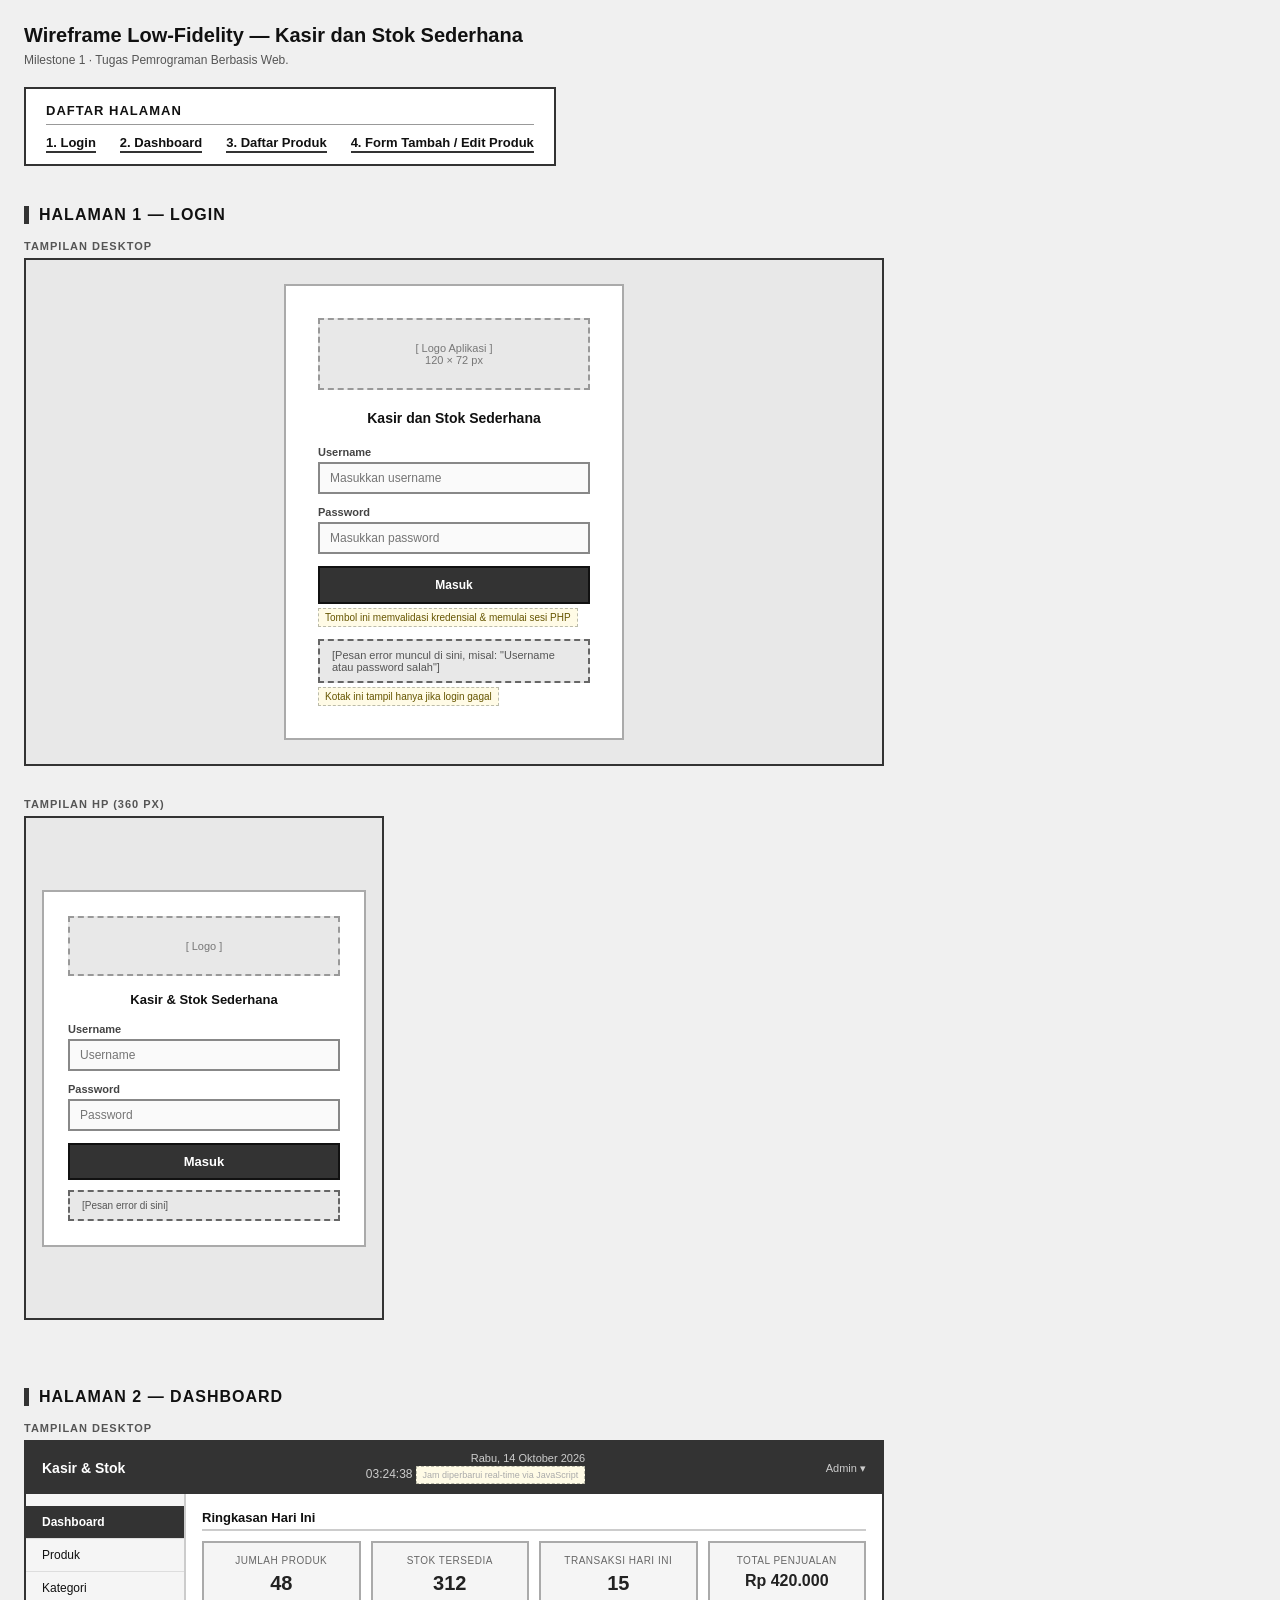
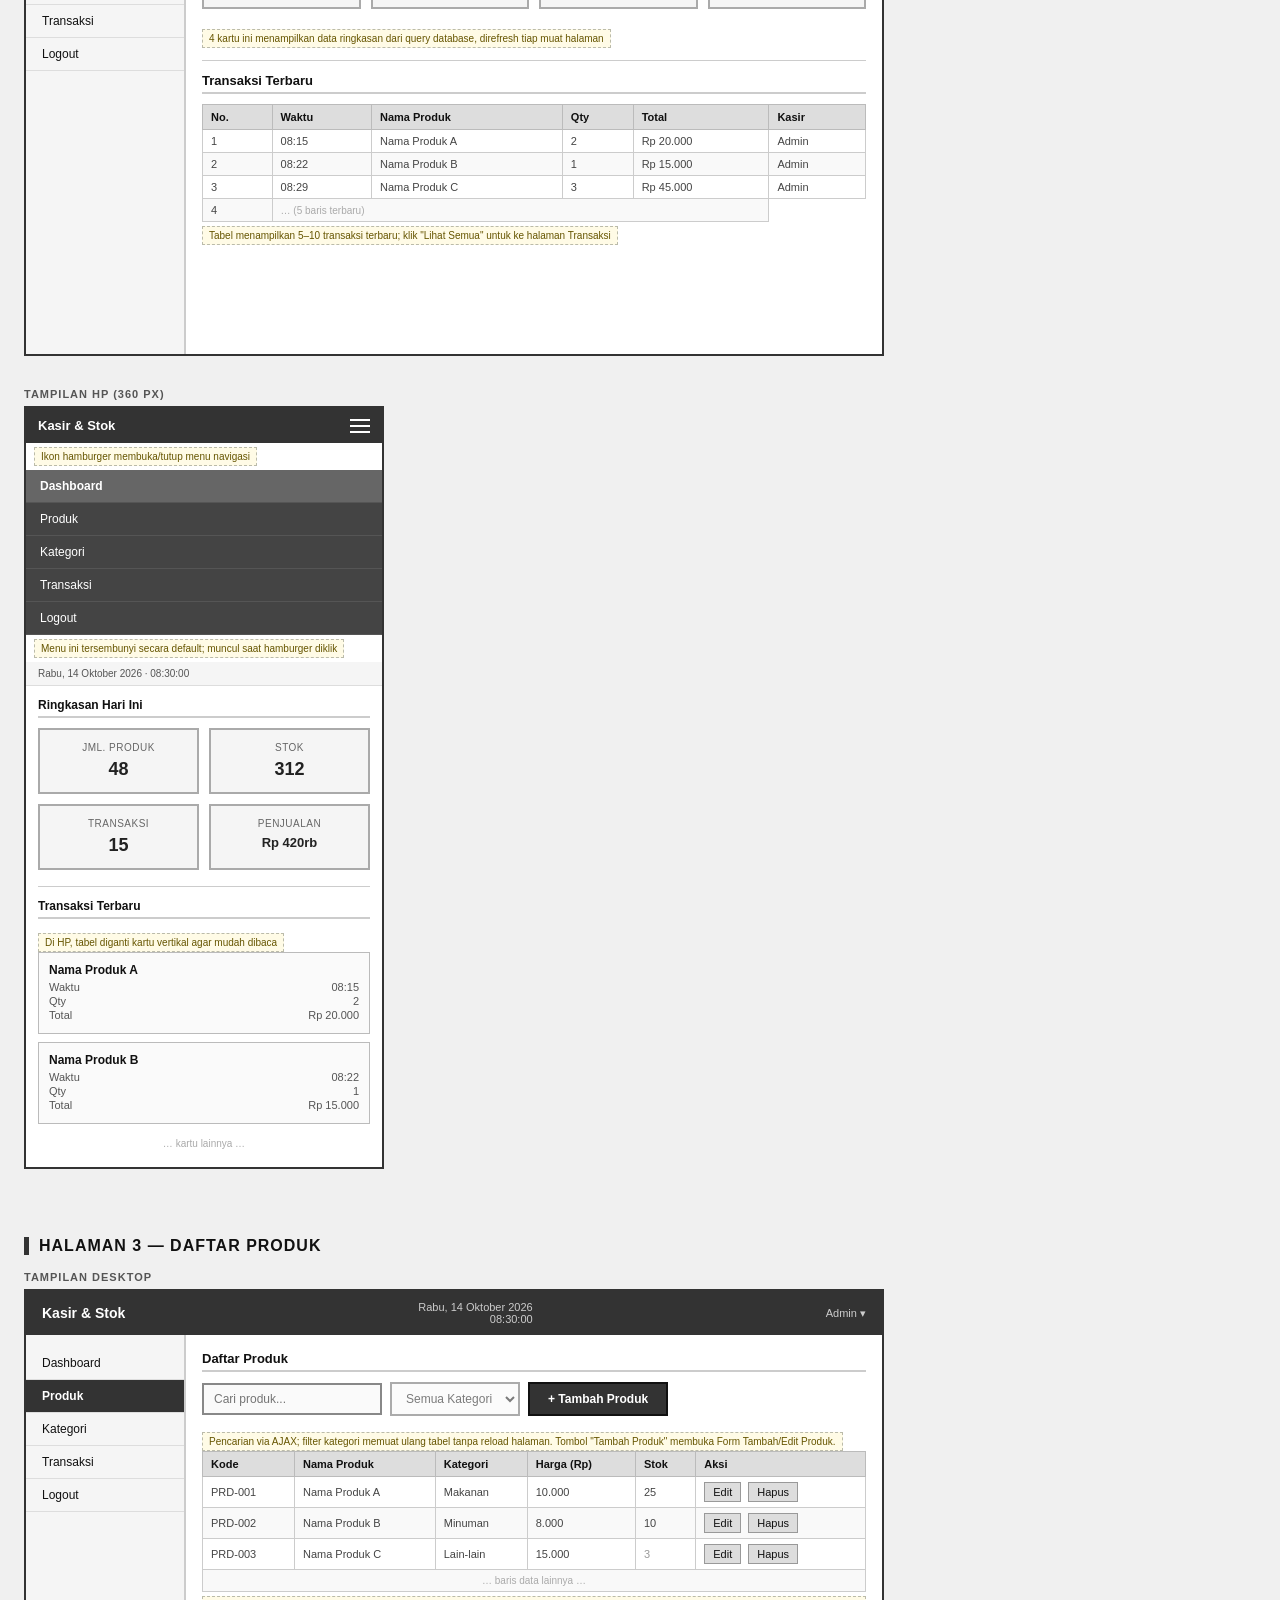
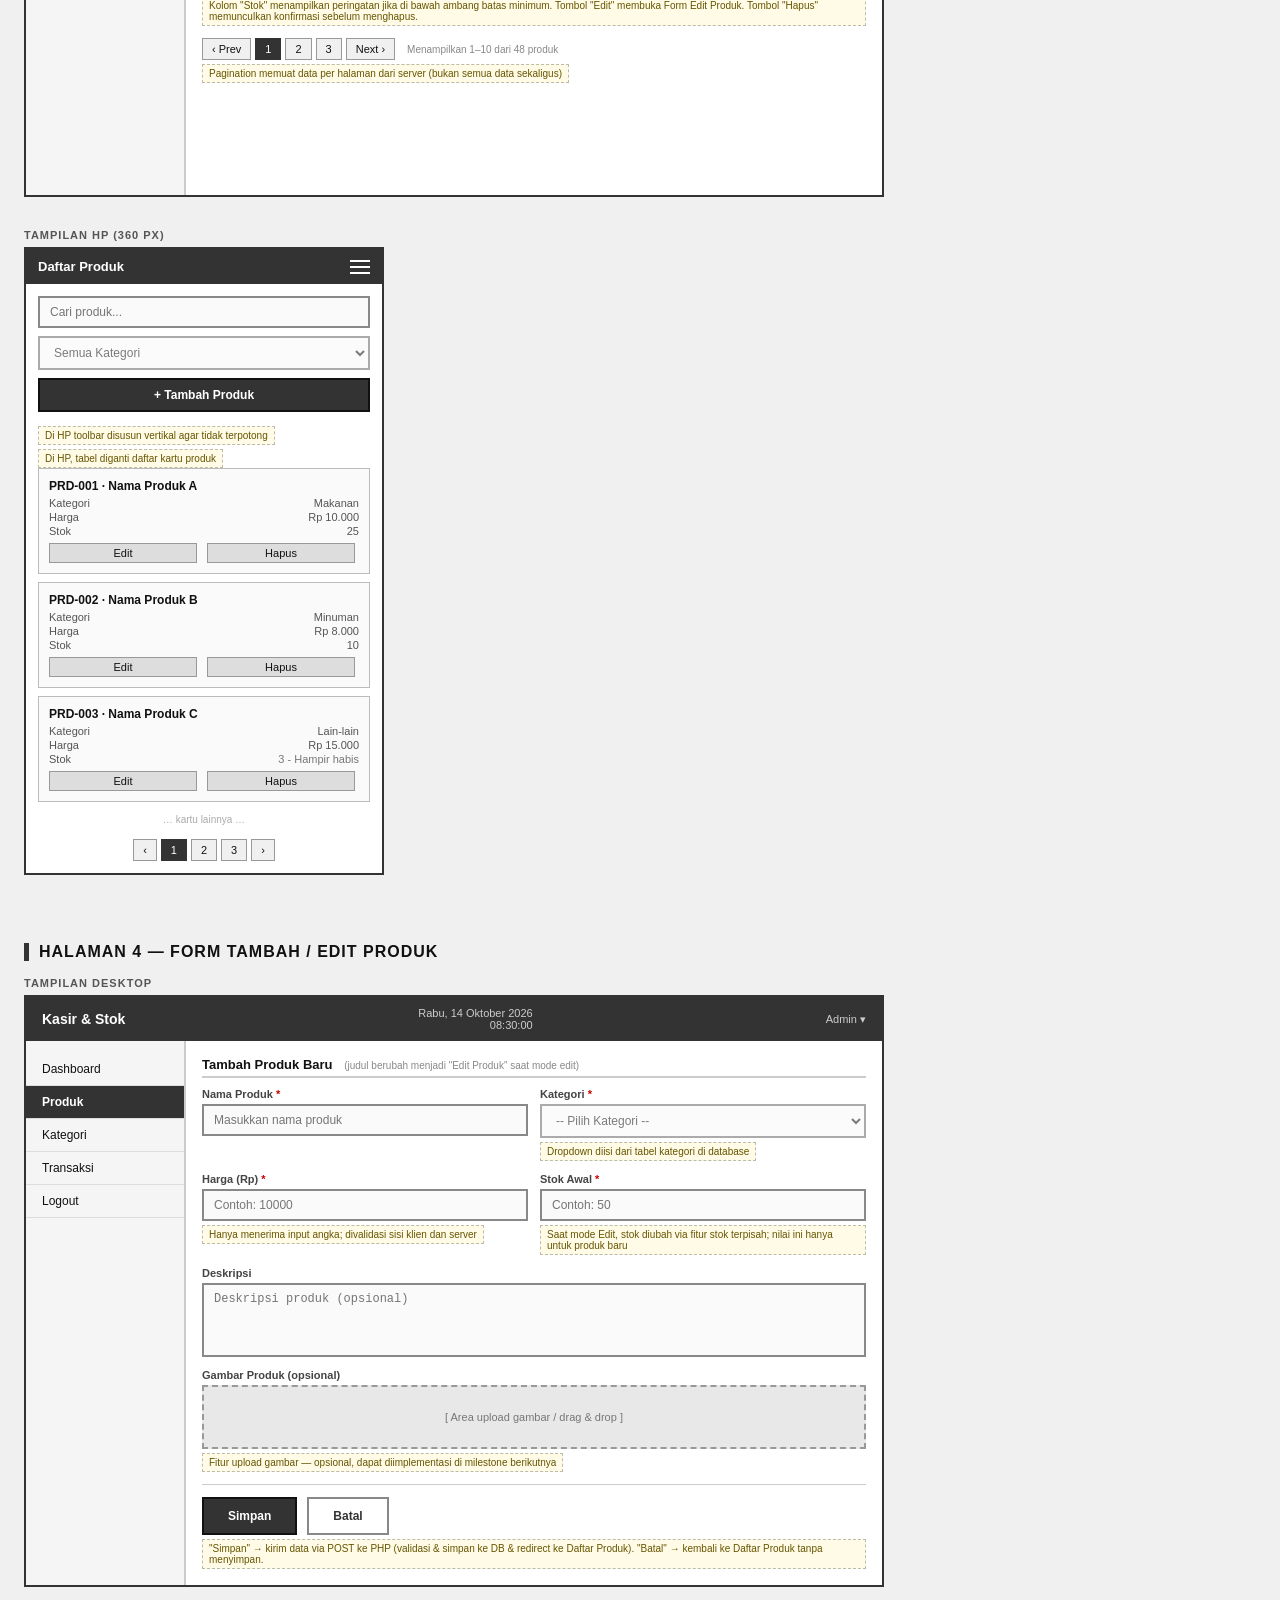
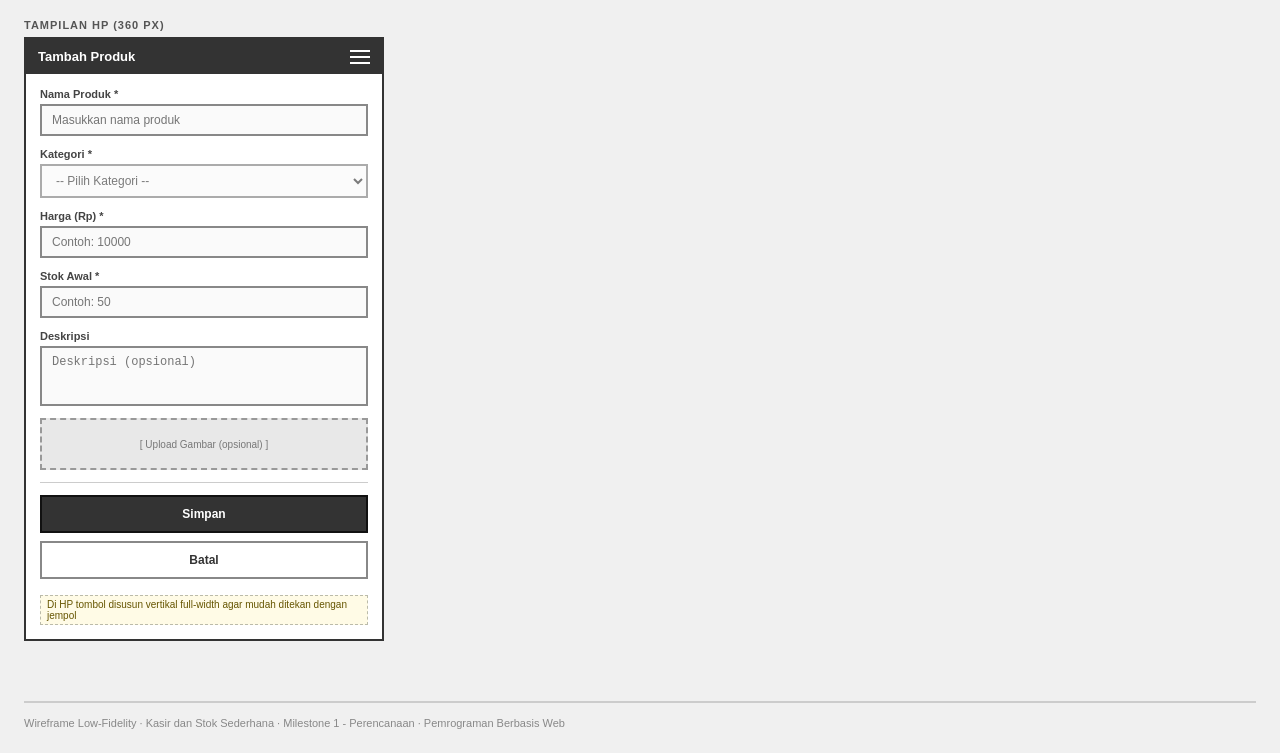
==== wireframe.html @ c3966b55 "Menambahkan wireframe" ====
<!DOCTYPE html>
<html lang="id">
<head>
  <meta charset="UTF-8" />
  <meta name="viewport" content="width=device-width, initial-scale=1.0" />
  <title>Wireframe - Kasir dan Stok Sederhana</title>
  <style>
    *, *::before, *::after { box-sizing: border-box; margin: 0; padding: 0; }

    body {
      font-family: Arial, sans-serif;
      font-size: 13px;
      background: #f0f0f0;
      color: #111;
      padding: 24px;
    }

    h1 {
      font-size: 20px;
      margin-bottom: 6px;
    }

    .meta {
      color: #555;
      margin-bottom: 20px;
      font-size: 12px;
    }

    .page-nav {
      background: #fff;
      border: 2px solid #333;
      padding: 14px 20px;
      margin-bottom: 32px;
      display: inline-block;
    }

    .page-nav h2 {
      font-size: 13px;
      text-transform: uppercase;
      letter-spacing: 1px;
      margin-bottom: 10px;
      border-bottom: 1px solid #999;
      padding-bottom: 6px;
    }

    .page-nav ul {
      list-style: none;
      display: flex;
      gap: 24px;
      flex-wrap: wrap;
    }

    .page-nav a {
      color: #111;
      text-decoration: none;
      font-weight: bold;
      font-size: 13px;
      border-bottom: 2px solid #333;
      padding-bottom: 1px;
    }

    .page-nav a:hover { background: #ddd; }

    .page-section {
      margin-bottom: 60px;
    }

    .page-section h2 {
      font-size: 16px;
      text-transform: uppercase;
      letter-spacing: 1px;
      border-left: 5px solid #333;
      padding-left: 10px;
      margin-bottom: 16px;
    }

    .frames {
      display: flex;
      gap: 32px;
      align-items: flex-start;
      flex-wrap: wrap;
    }

    .frame-wrapper {
      display: flex;
      flex-direction: column;
      gap: 6px;
    }

    .frame-label {
      font-size: 11px;
      font-weight: bold;
      text-transform: uppercase;
      letter-spacing: 1px;
      color: #555;
    }

    .frame-desktop {
      width: 860px;
      border: 2px solid #333;
      background: #fff;
      min-height: 500px;
    }

    .frame-mobile {
      width: 360px;
      border: 2px solid #333;
      background: #fff;
      min-height: 500px;
    }

    .placeholder {
      background: #e8e8e8;
      border: 2px dashed #999;
      display: flex;
      align-items: center;
      justify-content: center;
      color: #777;
      font-size: 11px;
      text-align: center;
    }

    .wf-input {
      display: block;
      width: 100%;
      border: 2px solid #888;
      padding: 7px 10px;
      font-size: 12px;
      background: #fafafa;
      color: #333;
    }

    .wf-label {
      display: block;
      font-size: 11px;
      font-weight: bold;
      margin-bottom: 4px;
      color: #444;
    }

    .btn-primary {
      background: #333;
      color: #fff;
      border: 2px solid #111;
      padding: 8px 18px;
      font-size: 12px;
      font-weight: bold;
      cursor: default;
      display: inline-block;
    }

    .btn-secondary {
      background: #fff;
      color: #333;
      border: 2px solid #888;
      padding: 8px 18px;
      font-size: 12px;
      font-weight: bold;
      cursor: default;
      display: inline-block;
    }

    .btn-sm {
      background: #ddd;
      color: #111;
      border: 1px solid #999;
      padding: 3px 8px;
      font-size: 11px;
      cursor: default;
      display: inline-block;
      margin-right: 4px;
    }

    .error-box {
      border: 2px dashed #666;
      background: #e8e8e8;
      padding: 8px 12px;
      font-size: 11px;
      color: #555;
    }

    .annotation {
      background: #fffbe6;
      border: 1px dashed #bba;
      color: #665500;
      font-size: 10px;
      padding: 3px 6px;
      margin-top: 4px;
      display: inline-block;
      max-width: 100%;
    }

    .app-header {
      background: #333;
      color: #fff;
      padding: 10px 16px;
      display: flex;
      justify-content: space-between;
      align-items: center;
      font-size: 13px;
    }

    .app-header .brand { font-weight: bold; font-size: 14px; }

    .app-header .datetime {
      font-size: 11px;
      color: #ccc;
      text-align: right;
    }

    .layout-desktop {
      display: flex;
      min-height: 460px;
    }

    .sidebar {
      width: 160px;
      background: #f5f5f5;
      border-right: 2px solid #ccc;
      flex-shrink: 0;
      padding: 12px 0;
    }

    .sidebar-item {
      padding: 9px 16px;
      font-size: 12px;
      border-bottom: 1px solid #ddd;
      cursor: default;
    }

    .sidebar-item.active {
      background: #333;
      color: #fff;
      font-weight: bold;
    }

    /* Konten utama */
    .main-content {
      flex: 1;
      padding: 16px;
      overflow: auto;
    }

    .wf-table {
      width: 100%;
      border-collapse: collapse;
      font-size: 11px;
    }

    .wf-table th {
      background: #ddd;
      border: 1px solid #bbb;
      padding: 6px 8px;
      text-align: left;
      font-weight: bold;
    }

    .wf-table td {
      border: 1px solid #ccc;
      padding: 5px 8px;
      color: #444;
    }

    .wf-table tr:nth-child(even) td { background: #f9f9f9; }

    .summary-cards {
      display: grid;
      grid-template-columns: repeat(4, 1fr);
      gap: 10px;
      margin-bottom: 16px;
    }

    .summary-cards.mobile {
      grid-template-columns: repeat(2, 1fr);
    }

    .summary-card {
      border: 2px solid #aaa;
      padding: 12px 10px;
      background: #f5f5f5;
      text-align: center;
    }

    .summary-card .card-title {
      font-size: 10px;
      color: #666;
      text-transform: uppercase;
      letter-spacing: 0.5px;
      margin-bottom: 6px;
    }

    .summary-card .card-value {
      font-size: 20px;
      font-weight: bold;
      color: #222;
    }

    .product-card {
      border: 1px solid #bbb;
      padding: 10px;
      margin-bottom: 8px;
      background: #fafafa;
      font-size: 11px;
    }

    .product-card .pc-name {
      font-weight: bold;
      font-size: 12px;
      margin-bottom: 4px;
    }

    .product-card .pc-row {
      display: flex;
      justify-content: space-between;
      margin-bottom: 2px;
      color: #555;
    }

    .pagination {
      display: flex;
      gap: 4px;
      margin-top: 12px;
      align-items: center;
    }

    .page-btn {
      border: 1px solid #999;
      padding: 4px 9px;
      font-size: 11px;
      background: #f0f0f0;
      cursor: default;
    }

    .page-btn.active {
      background: #333;
      color: #fff;
      border-color: #333;
    }

    .mobile-header {
      background: #333;
      color: #fff;
      padding: 10px 12px;
      display: flex;
      justify-content: space-between;
      align-items: center;
      font-size: 13px;
    }

    .hamburger {
      display: flex;
      flex-direction: column;
      gap: 4px;
      cursor: default;
    }

    .hamburger span {
      display: block;
      width: 20px;
      height: 2px;
      background: #fff;
    }

    .mobile-nav-open {
      background: #444;
      color: #fff;
      font-size: 12px;
    }

    .mobile-nav-open div {
      padding: 9px 14px;
      border-bottom: 1px solid #555;
    }

    .mobile-nav-open div.active {
      background: #666;
      font-weight: bold;
    }

    .form-group {
      margin-bottom: 12px;
    }

    .form-row {
      display: flex;
      gap: 12px;
    }

    .form-row .form-group {
      flex: 1;
    }

    /* Select */
    .wf-select {
      display: block;
      width: 100%;
      border: 2px solid #888;
      padding: 7px 10px;
      font-size: 12px;
      background: #fafafa;
      color: #444;
    }

    /* Textarea */
    .wf-textarea {
      display: block;
      width: 100%;
      border: 2px solid #888;
      padding: 7px 10px;
      font-size: 12px;
      background: #fafafa;
      color: #444;
      resize: none;
    }

    /* Divider antar bagian */
    .wf-divider {
      border: none;
      border-top: 1px solid #ccc;
      margin: 12px 0;
    }

    /* Section title di dalam halaman */
    .section-title {
      font-size: 13px;
      font-weight: bold;
      margin-bottom: 10px;
      border-bottom: 2px solid #ccc;
      padding-bottom: 4px;
    }

    /* Toolbar (baris pencarian + tombol) */
    .toolbar {
      display: flex;
      gap: 8px;
      align-items: center;
      margin-bottom: 12px;
      flex-wrap: wrap;
    }

    .toolbar .wf-input { width: 180px; }
    .toolbar .wf-select { width: 130px; }

    /* Toolbar HP: susun vertikal */
    .toolbar.mobile { flex-direction: column; align-items: stretch; }
    .toolbar.mobile .wf-input,
    .toolbar.mobile .wf-select { width: 100%; }

    /* Sticky anchor offset (agar judul tidak tertutup) */
    .anchor-target { padding-top: 8px; }
  </style>
</head>
<body>

<!-- =====================================================
     JUDUL DOKUMEN
===================================================== -->
<h1>Wireframe Low-Fidelity — Kasir dan Stok Sederhana</h1>
<p class="meta">
  Milestone 1 · Tugas Pemrograman Berbasis Web.
</p>

<!-- =====================================================
     DAFTAR NAVIGASI HALAMAN
     Klik salah satu untuk langsung lompat ke halaman
===================================================== -->
<nav class="page-nav" aria-label="Navigasi halaman wireframe">
  <h2>Daftar Halaman</h2>
  <ul>
    <li><a href="#halaman-login">1. Login</a></li>
    <li><a href="#halaman-dashboard">2. Dashboard</a></li>
    <li><a href="#halaman-produk">3. Daftar Produk</a></li>
    <li><a href="#halaman-form-produk">4. Form Tambah / Edit Produk</a></li>
  </ul>
</nav>


<!-- =====================================================
     HALAMAN 1: LOGIN
===================================================== -->
<section id="halaman-login" class="page-section anchor-target">
  <h2>Halaman 1 — Login</h2>

  <div class="frames">

    <!-- ── Frame Desktop ── -->
    <div class="frame-wrapper">
      <span class="frame-label">Tampilan Desktop</span>
      <div class="frame-desktop">

        <!-- Latar halaman login: kotak tengah -->
        <div style="background:#e8e8e8; min-height:500px; display:flex; align-items:center; justify-content:center; padding:24px;">

          <!-- Kotak form login -->
          <div style="background:#fff; border:2px solid #aaa; width:340px; padding:32px;">

            <!-- Logo placeholder -->
            <div class="placeholder" style="height:72px; margin-bottom:20px;">
              [ Logo Aplikasi ]<br/>120 × 72 px
            </div>

            <div style="text-align:center; font-size:14px; font-weight:bold; margin-bottom:20px;">
              Kasir dan Stok Sederhana
            </div>

            <!-- Field Username -->
            <div class="form-group">
              <label class="wf-label" for="u-username">Username</label>
              <input class="wf-input" id="u-username" type="text" placeholder="Masukkan username" readonly />
            </div>

            <!-- Field Password -->
            <div class="form-group">
              <label class="wf-label" for="u-password">Password</label>
              <input class="wf-input" id="u-password" type="password" placeholder="Masukkan password" readonly />
            </div>

            <!-- Tombol Masuk -->
            <div style="margin-bottom:12px;">
              <div class="btn-primary" style="width:100%; text-align:center; padding:10px;">Masuk</div>
              <div class="annotation">Tombol ini memvalidasi kredensial &amp; memulai sesi PHP</div>
            </div>

            <!-- Area pesan error -->
            <div class="error-box">
              [Pesan error muncul di sini, misal: "Username atau password salah"]
            </div>
            <div class="annotation">Kotak ini tampil hanya jika login gagal</div>

          </div><!-- /kotak form -->
        </div><!-- /latar -->

      </div><!-- /frame-desktop -->
    </div><!-- /frame-wrapper desktop -->


    <!-- ── Frame HP ── -->
    <div class="frame-wrapper">
      <span class="frame-label">Tampilan HP (360 px)</span>
      <div class="frame-mobile">

        <!-- Latar HP -->
        <div style="background:#e8e8e8; min-height:500px; display:flex; align-items:center; justify-content:center; padding:16px;">

          <!-- Kotak form login HP -->
          <div style="background:#fff; border:2px solid #aaa; width:100%; padding:24px;">

            <!-- Logo placeholder HP -->
            <div class="placeholder" style="height:60px; margin-bottom:16px;">
              [ Logo ]
            </div>

            <div style="text-align:center; font-size:13px; font-weight:bold; margin-bottom:16px;">
              Kasir &amp; Stok Sederhana
            </div>

            <!-- Field Username HP -->
            <div class="form-group">
              <label class="wf-label">Username</label>
              <input class="wf-input" type="text" placeholder="Username" readonly />
            </div>

            <!-- Field Password HP -->
            <div class="form-group">
              <label class="wf-label">Password</label>
              <input class="wf-input" type="password" placeholder="Password" readonly />
            </div>

            <!-- Tombol Masuk HP -->
            <div style="margin-bottom:10px;">
              <div class="btn-primary" style="width:100%; text-align:center; padding:9px; font-size:13px;">Masuk</div>
            </div>

            <!-- Pesan error HP -->
            <div class="error-box" style="font-size:10px;">
              [Pesan error di sini]
            </div>

          </div><!-- /kotak form HP -->
        </div><!-- /latar HP -->

      </div><!-- /frame-mobile -->
    </div><!-- /frame-wrapper HP -->

  </div><!-- /frames -->
</section>


<!-- =====================================================
     HALAMAN 2: DASHBOARD
===================================================== -->
<section id="halaman-dashboard" class="page-section anchor-target">
  <h2>Halaman 2 — Dashboard</h2>

  <div class="frames">

    <!-- ── Frame Desktop ── -->
    <div class="frame-wrapper">
      <span class="frame-label">Tampilan Desktop</span>
      <div class="frame-desktop">

        <!-- Header aplikasi dengan tanggal dan jam -->
        <div class="app-header">
          <span class="brand">Kasir &amp; Stok</span>
          <div class="datetime">
            Rabu, 14 Oktober 2026<br/>
            <span id="clock-demo" style="font-size:12px;">08:30:00</span>
            <div class="annotation" style="color:#aaa; font-size:9px; margin-top:2px;">
              Jam diperbarui real-time via JavaScript
            </div>
          </div>
          <span style="font-size:11px; color:#ccc;">Admin ▾</span>
        </div>

        <!-- Layout: sidebar + konten -->
        <div class="layout-desktop">

          <!-- Sidebar navigasi -->
          <nav class="sidebar" aria-label="Sidebar navigasi">
            <div class="sidebar-item active">Dashboard</div>
            <div class="sidebar-item">Produk</div>
            <div class="sidebar-item">Kategori</div>
            <div class="sidebar-item">Transaksi</div>
            <div class="sidebar-item">Logout</div>
          </nav>

          <!-- Konten utama dashboard -->
          <main class="main-content">
            <div class="section-title">Ringkasan Hari Ini</div>

            <!-- 4 kotak ringkasan -->
            <div class="summary-cards">
              <div class="summary-card">
                <div class="card-title">Jumlah Produk</div>
                <div class="card-value">48</div>
              </div>
              <div class="summary-card">
                <div class="card-title">Stok Tersedia</div>
                <div class="card-value">312</div>
              </div>
              <div class="summary-card">
                <div class="card-title">Transaksi Hari Ini</div>
                <div class="card-value">15</div>
              </div>
              <div class="summary-card">
                <div class="card-title">Total Penjualan</div>
                <div class="card-value" style="font-size:16px;">Rp 420.000</div>
              </div>
            </div>
            <div class="annotation">4 kartu ini menampilkan data ringkasan dari query database, direfresh tiap muat halaman</div>

            <hr class="wf-divider" />

            <!-- Tabel transaksi terbaru -->
            <div class="section-title">Transaksi Terbaru</div>
            <table class="wf-table">
              <thead>
                <tr>
                  <th>No.</th>
                  <th>Waktu</th>
                  <th>Nama Produk</th>
                  <th>Qty</th>
                  <th>Total</th>
                  <th>Kasir</th>
                </tr>
              </thead>
              <tbody>
                <tr><td>1</td><td>08:15</td><td>Nama Produk A</td><td>2</td><td>Rp 20.000</td><td>Admin</td></tr>
                <tr><td>2</td><td>08:22</td><td>Nama Produk B</td><td>1</td><td>Rp 15.000</td><td>Admin</td></tr>
                <tr><td>3</td><td>08:29</td><td>Nama Produk C</td><td>3</td><td>Rp 45.000</td><td>Admin</td></tr>
                <tr><td>4</td><td colspan="4" style="color:#aaa; font-size:10px;">… (5 baris terbaru)</td></tr>
              </tbody>
            </table>
            <div class="annotation">Tabel menampilkan 5–10 transaksi terbaru; klik "Lihat Semua" untuk ke halaman Transaksi</div>

          </main><!-- /main-content -->
        </div><!-- /layout-desktop -->

      </div><!-- /frame-desktop -->
    </div><!-- /frame-wrapper desktop -->


    <!-- ── Frame HP ── -->
    <div class="frame-wrapper">
      <span class="frame-label">Tampilan HP (360 px)</span>
      <div class="frame-mobile">

        <!-- Header HP dengan hamburger -->
        <div class="mobile-header">
          <span style="font-weight:bold; font-size:13px;">Kasir &amp; Stok</span>
          <div class="hamburger" title="Buka menu navigasi">
            <span></span><span></span><span></span>
          </div>
        </div>
        <div class="annotation" style="margin:4px 8px;">Ikon hamburger membuka/tutup menu navigasi</div>

        <!-- Menu navigasi HP (ditampilkan terbuka sebagai contoh) -->
        <div class="mobile-nav-open">
          <div class="active">Dashboard</div>
          <div>Produk</div>
          <div>Kategori</div>
          <div>Transaksi</div>
          <div>Logout</div>
        </div>
        <div class="annotation" style="margin:4px 8px;">Menu ini tersembunyi secara default; muncul saat hamburger diklik</div>

        <!-- Tanggal & jam HP -->
        <div style="background:#f5f5f5; border-bottom:1px solid #ddd; padding:6px 12px; font-size:10px; color:#555;">
          Rabu, 14 Oktober 2026 · 08:30:00
        </div>

        <!-- Konten HP -->
        <div style="padding:12px;">
          <div class="section-title" style="font-size:12px;">Ringkasan Hari Ini</div>

          <!-- Kartu ringkasan 2 kolom di HP -->
          <div class="summary-cards mobile">
            <div class="summary-card">
              <div class="card-title">Jml. Produk</div>
              <div class="card-value" style="font-size:18px;">48</div>
            </div>
            <div class="summary-card">
              <div class="card-title">Stok</div>
              <div class="card-value" style="font-size:18px;">312</div>
            </div>
            <div class="summary-card">
              <div class="card-title">Transaksi</div>
              <div class="card-value" style="font-size:18px;">15</div>
            </div>
            <div class="summary-card">
              <div class="card-title">Penjualan</div>
              <div class="card-value" style="font-size:13px;">Rp 420rb</div>
            </div>
          </div>

          <hr class="wf-divider" />

          <!-- Tabel → daftar kartu di HP -->
          <div class="section-title" style="font-size:12px;">Transaksi Terbaru</div>
          <div class="annotation">Di HP, tabel diganti kartu vertikal agar mudah dibaca</div>

          <!-- Kartu transaksi HP -->
          <div class="product-card">
            <div class="pc-name">Nama Produk A</div>
            <div class="pc-row"><span>Waktu</span><span>08:15</span></div>
            <div class="pc-row"><span>Qty</span><span>2</span></div>
            <div class="pc-row"><span>Total</span><span>Rp 20.000</span></div>
          </div>
          <div class="product-card">
            <div class="pc-name">Nama Produk B</div>
            <div class="pc-row"><span>Waktu</span><span>08:22</span></div>
            <div class="pc-row"><span>Qty</span><span>1</span></div>
            <div class="pc-row"><span>Total</span><span>Rp 15.000</span></div>
          </div>
          <div style="color:#aaa; font-size:10px; text-align:center; padding:6px;">… kartu lainnya …</div>

        </div><!-- /padding HP -->

      </div><!-- /frame-mobile -->
    </div><!-- /frame-wrapper HP -->

  </div><!-- /frames -->
</section>


<!-- =====================================================
     HALAMAN 3: DAFTAR PRODUK
===================================================== -->
<section id="halaman-produk" class="page-section anchor-target">
  <h2>Halaman 3 — Daftar Produk</h2>

  <div class="frames">

    <!-- ── Frame Desktop ── -->
    <div class="frame-wrapper">
      <span class="frame-label">Tampilan Desktop</span>
      <div class="frame-desktop">

        <!-- Header -->
        <div class="app-header">
          <span class="brand">Kasir &amp; Stok</span>
          <div class="datetime">Rabu, 14 Oktober 2026<br/>08:30:00</div>
          <span style="font-size:11px; color:#ccc;">Admin ▾</span>
        </div>

        <div class="layout-desktop">

          <!-- Sidebar navigasi -->
          <nav class="sidebar">
            <div class="sidebar-item">Dashboard</div>
            <div class="sidebar-item active">Produk</div>
            <div class="sidebar-item">Kategori</div>
            <div class="sidebar-item">Transaksi</div>
            <div class="sidebar-item">Logout</div>
          </nav>

          <!-- Konten daftar produk -->
          <main class="main-content">
            <div class="section-title">Daftar Produk</div>

            <!-- Toolbar: pencarian + filter + tombol tambah -->
            <div class="toolbar">
              <input class="wf-input" type="text" placeholder="Cari produk..." style="width:180px;" readonly />
              <select class="wf-select" style="width:130px;" disabled>
                <option>Semua Kategori</option>
                <option>Makanan</option>
                <option>Minuman</option>
              </select>
              <div class="btn-primary">+ Tambah Produk</div>
            </div>
            <div class="annotation">Pencarian via AJAX; filter kategori memuat ulang tabel tanpa reload halaman. Tombol "Tambah Produk" membuka Form Tambah/Edit Produk.</div>

            <!-- Tabel daftar produk -->
            <table class="wf-table">
              <thead>
                <tr>
                  <th>Kode</th>
                  <th>Nama Produk</th>
                  <th>Kategori</th>
                  <th>Harga (Rp)</th>
                  <th>Stok</th>
                  <th>Aksi</th>
                </tr>
              </thead>
              <tbody>
                <tr>
                  <td>PRD-001</td>
                  <td>Nama Produk A</td>
                  <td>Makanan</td>
                  <td>10.000</td>
                  <td>25</td>
                  <td>
                    <span class="btn-sm">Edit</span>
                    <span class="btn-sm">Hapus</span>
                  </td>
                </tr>
                <tr>
                  <td>PRD-002</td>
                  <td>Nama Produk B</td>
                  <td>Minuman</td>
                  <td>8.000</td>
                  <td>10</td>
                  <td>
                    <span class="btn-sm">Edit</span>
                    <span class="btn-sm">Hapus</span>
                  </td>
                </tr>
                <tr>
                  <td>PRD-003</td>
                  <td>Nama Produk C</td>
                  <td>Lain-lain</td>
                  <td>15.000</td>
                  <td style="color:#999;">3</td>
                  <td>
                    <span class="btn-sm">Edit</span>
                    <span class="btn-sm">Hapus</span>
                  </td>
                </tr>
                <tr>
                  <td colspan="6" style="color:#aaa; font-size:10px; text-align:center;">
                    … baris data lainnya …
                  </td>
                </tr>
              </tbody>
            </table>
            <div class="annotation">Kolom "Stok" menampilkan peringatan jika di bawah ambang batas minimum. Tombol "Edit" membuka Form Edit Produk. Tombol "Hapus" memunculkan konfirmasi sebelum menghapus.</div>

            <!-- Area pagination -->
            <div class="pagination">
              <span class="page-btn">‹ Prev</span>
              <span class="page-btn active">1</span>
              <span class="page-btn">2</span>
              <span class="page-btn">3</span>
              <span class="page-btn">Next ›</span>
              <span style="font-size:10px; color:#888; margin-left:8px;">Menampilkan 1–10 dari 48 produk</span>
            </div>
            <div class="annotation">Pagination memuat data per halaman dari server (bukan semua data sekaligus)</div>

          </main><!-- /main-content -->
        </div><!-- /layout-desktop -->

      </div><!-- /frame-desktop -->
    </div><!-- /frame-wrapper desktop -->


    <!-- ── Frame HP ── -->
    <div class="frame-wrapper">
      <span class="frame-label">Tampilan HP (360 px)</span>
      <div class="frame-mobile">

        <!-- Header HP -->
        <div class="mobile-header">
          <span style="font-weight:bold; font-size:13px;">Daftar Produk</span>
          <div class="hamburger"><span></span><span></span><span></span></div>
        </div>

        <div style="padding:12px;">

          <!-- Toolbar HP: susun vertikal -->
          <div class="toolbar mobile" style="margin-bottom:10px;">
            <input class="wf-input" type="text" placeholder="Cari produk..." readonly />
            <select class="wf-select" disabled>
              <option>Semua Kategori</option>
            </select>
            <div class="btn-primary" style="text-align:center;">+ Tambah Produk</div>
          </div>
          <div class="annotation">Di HP toolbar disusun vertikal agar tidak terpotong</div>

          <!-- Tabel → kartu di HP -->
          <div class="annotation">Di HP, tabel diganti daftar kartu produk</div>

          <!-- Kartu produk HP -->
          <div class="product-card">
            <div class="pc-name">PRD-001 · Nama Produk A</div>
            <div class="pc-row"><span>Kategori</span><span>Makanan</span></div>
            <div class="pc-row"><span>Harga</span><span>Rp 10.000</span></div>
            <div class="pc-row"><span>Stok</span><span>25</span></div>
            <div style="margin-top:6px; display:flex; gap:6px;">
              <span class="btn-sm" style="flex:1; text-align:center;">Edit</span>
              <span class="btn-sm" style="flex:1; text-align:center;">Hapus</span>
            </div>
          </div>

          <div class="product-card">
            <div class="pc-name">PRD-002 · Nama Produk B</div>
            <div class="pc-row"><span>Kategori</span><span>Minuman</span></div>
            <div class="pc-row"><span>Harga</span><span>Rp 8.000</span></div>
            <div class="pc-row"><span>Stok</span><span>10</span></div>
            <div style="margin-top:6px; display:flex; gap:6px;">
              <span class="btn-sm" style="flex:1; text-align:center;">Edit</span>
              <span class="btn-sm" style="flex:1; text-align:center;">Hapus</span>
            </div>
          </div>

          <div class="product-card">
            <div class="pc-name">PRD-003 · Nama Produk C</div>
            <div class="pc-row"><span>Kategori</span><span>Lain-lain</span></div>
            <div class="pc-row"><span>Harga</span><span>Rp 15.000</span></div>
            <div class="pc-row"><span>Stok</span><span style="color:#777;">3 - Hampir habis</span></div>
            <div style="margin-top:6px; display:flex; gap:6px;">
              <span class="btn-sm" style="flex:1; text-align:center;">Edit</span>
              <span class="btn-sm" style="flex:1; text-align:center;">Hapus</span>
            </div>
          </div>

          <div style="color:#aaa; font-size:10px; text-align:center; padding:4px;">… kartu lainnya …</div>

          <!-- Pagination HP -->
          <div class="pagination" style="justify-content:center; margin-top:10px;">
            <span class="page-btn">‹</span>
            <span class="page-btn active">1</span>
            <span class="page-btn">2</span>
            <span class="page-btn">3</span>
            <span class="page-btn">›</span>
          </div>

        </div><!-- /padding HP -->

      </div><!-- /frame-mobile -->
    </div><!-- /frame-wrapper HP -->

  </div><!-- /frames -->
</section>


<!-- =====================================================
     HALAMAN 4: FORM TAMBAH / EDIT PRODUK
===================================================== -->
<section id="halaman-form-produk" class="page-section anchor-target">
  <h2>Halaman 4 — Form Tambah / Edit Produk</h2>

  <div class="frames">

    <!-- ── Frame Desktop ── -->
    <div class="frame-wrapper">
      <span class="frame-label">Tampilan Desktop</span>
      <div class="frame-desktop">

        <!-- Header -->
        <div class="app-header">
          <span class="brand">Kasir &amp; Stok</span>
          <div class="datetime">Rabu, 14 Oktober 2026<br/>08:30:00</div>
          <span style="font-size:11px; color:#ccc;">Admin ▾</span>
        </div>

        <div class="layout-desktop">

          <!-- Sidebar navigasi -->
          <nav class="sidebar">
            <div class="sidebar-item">Dashboard</div>
            <div class="sidebar-item active">Produk</div>
            <div class="sidebar-item">Kategori</div>
            <div class="sidebar-item">Transaksi</div>
            <div class="sidebar-item">Logout</div>
          </nav>

          <!-- Konten form -->
          <main class="main-content">

            <!-- Judul berubah antara "Tambah" dan "Edit" -->
            <div class="section-title">
              Tambah Produk Baru
              <span style="font-size:10px; font-weight:normal; color:#888; margin-left:8px;">
                (judul berubah menjadi "Edit Produk" saat mode edit)
              </span>
            </div>

            <!-- Baris 1: Nama Produk + Kategori -->
            <div class="form-row">
              <div class="form-group">
                <label class="wf-label" for="f-nama">Nama Produk <span style="color:#c00;">*</span></label>
                <input class="wf-input" id="f-nama" type="text" placeholder="Masukkan nama produk" readonly />
              </div>
              <div class="form-group">
                <label class="wf-label" for="f-kategori">Kategori <span style="color:#c00;">*</span></label>
                <select class="wf-select" id="f-kategori" disabled>
                  <option>-- Pilih Kategori --</option>
                  <option>Makanan</option>
                  <option>Minuman</option>
                  <option>Lain-lain</option>
                </select>
                <div class="annotation">Dropdown diisi dari tabel kategori di database</div>
              </div>
            </div>

            <!-- Baris 2: Harga + Stok -->
            <div class="form-row">
              <div class="form-group">
                <label class="wf-label" for="f-harga">Harga (Rp) <span style="color:#c00;">*</span></label>
                <input class="wf-input" id="f-harga" type="text" placeholder="Contoh: 10000" readonly />
                <div class="annotation">Hanya menerima input angka; divalidasi sisi klien dan server</div>
              </div>
              <div class="form-group">
                <label class="wf-label" for="f-stok">Stok Awal <span style="color:#c00;">*</span></label>
                <input class="wf-input" id="f-stok" type="text" placeholder="Contoh: 50" readonly />
                <div class="annotation">Saat mode Edit, stok diubah via fitur stok terpisah; nilai ini hanya untuk produk baru</div>
              </div>
            </div>

            <!-- Deskripsi -->
            <div class="form-group">
              <label class="wf-label" for="f-deskripsi">Deskripsi</label>
              <textarea class="wf-textarea" id="f-deskripsi" rows="4" placeholder="Deskripsi produk (opsional)" readonly></textarea>
            </div>

            <!-- Gambar placeholder -->
            <div class="form-group">
              <label class="wf-label">Gambar Produk (opsional)</label>
              <div class="placeholder" style="height:64px;">
                [ Area upload gambar / drag &amp; drop ]
              </div>
              <div class="annotation">Fitur upload gambar — opsional, dapat diimplementasi di milestone berikutnya</div>
            </div>

            <hr class="wf-divider" />

            <!-- Tombol aksi -->
            <div style="display:flex; gap:10px; align-items:center;">
              <div class="btn-primary" style="padding:10px 24px;">Simpan</div>
              <div class="btn-secondary" style="padding:10px 24px;">Batal</div>
            </div>
            <div class="annotation">
              "Simpan" → kirim data via POST ke PHP (validasi & simpan ke DB & redirect ke Daftar Produk).
              "Batal" → kembali ke Daftar Produk tanpa menyimpan.
            </div>

          </main><!-- /main-content -->
        </div><!-- /layout-desktop -->

      </div><!-- /frame-desktop -->
    </div><!-- /frame-wrapper desktop -->


    <!-- ── Frame HP ── -->
    <div class="frame-wrapper">
      <span class="frame-label">Tampilan HP (360 px)</span>
      <div class="frame-mobile">

        <!-- Header HP -->
        <div class="mobile-header">
          <span style="font-weight:bold; font-size:13px;">Tambah Produk</span>
          <div class="hamburger"><span></span><span></span><span></span></div>
        </div>

        <div style="padding:14px;">

          <div class="form-group">
            <label class="wf-label">Nama Produk *</label>
            <input class="wf-input" type="text" placeholder="Masukkan nama produk" readonly />
          </div>

          <div class="form-group">
            <label class="wf-label">Kategori *</label>
            <select class="wf-select" disabled>
              <option>-- Pilih Kategori --</option>
              <option>Makanan</option>
              <option>Minuman</option>
            </select>
          </div>

          <div class="form-group">
            <label class="wf-label">Harga (Rp) *</label>
            <input class="wf-input" type="text" placeholder="Contoh: 10000" readonly />
          </div>

          <div class="form-group">
            <label class="wf-label">Stok Awal *</label>
            <input class="wf-input" type="text" placeholder="Contoh: 50" readonly />
          </div>

          <div class="form-group">
            <label class="wf-label">Deskripsi</label>
            <textarea class="wf-textarea" rows="3" placeholder="Deskripsi (opsional)" readonly></textarea>
          </div>

          <div class="form-group">
            <div class="placeholder" style="height:52px; font-size:10px;">
              [ Upload Gambar (opsional) ]
            </div>
          </div>

          <hr class="wf-divider" />

          
          <div class="form-group">
            <div class="btn-primary" style="width:100%; text-align:center; padding:10px; margin-bottom:8px;">
              Simpan
            </div>
            <div class="btn-secondary" style="width:100%; text-align:center; padding:10px;">
              Batal
            </div>
          </div>
          <div class="annotation">Di HP tombol disusun vertikal full-width agar mudah ditekan dengan jempol</div>

        </div>

      </div>
    </div>

  </div>
</section>



<footer style="margin-top:40px; border-top:2px solid #ccc; padding-top:14px; color:#888; font-size:11px;">
  Wireframe Low-Fidelity · Kasir dan Stok Sederhana ·
  Milestone 1 - Perencanaan · Pemrograman Berbasis Web
</footer>

<script>
  const clockEl = document.getElementById('clock-demo');
  if (clockEl) {
    setInterval(() => {
      const now = new Date();
      const hh = String(now.getHours()).padStart(2, '0');
      const mm = String(now.getMinutes()).padStart(2, '0');
      const ss = String(now.getSeconds()).padStart(2, '0');
      clockEl.textContent = `${hh}:${mm}:${ss}`;
    }, 1000);
  }
</script>

</body>
</html>
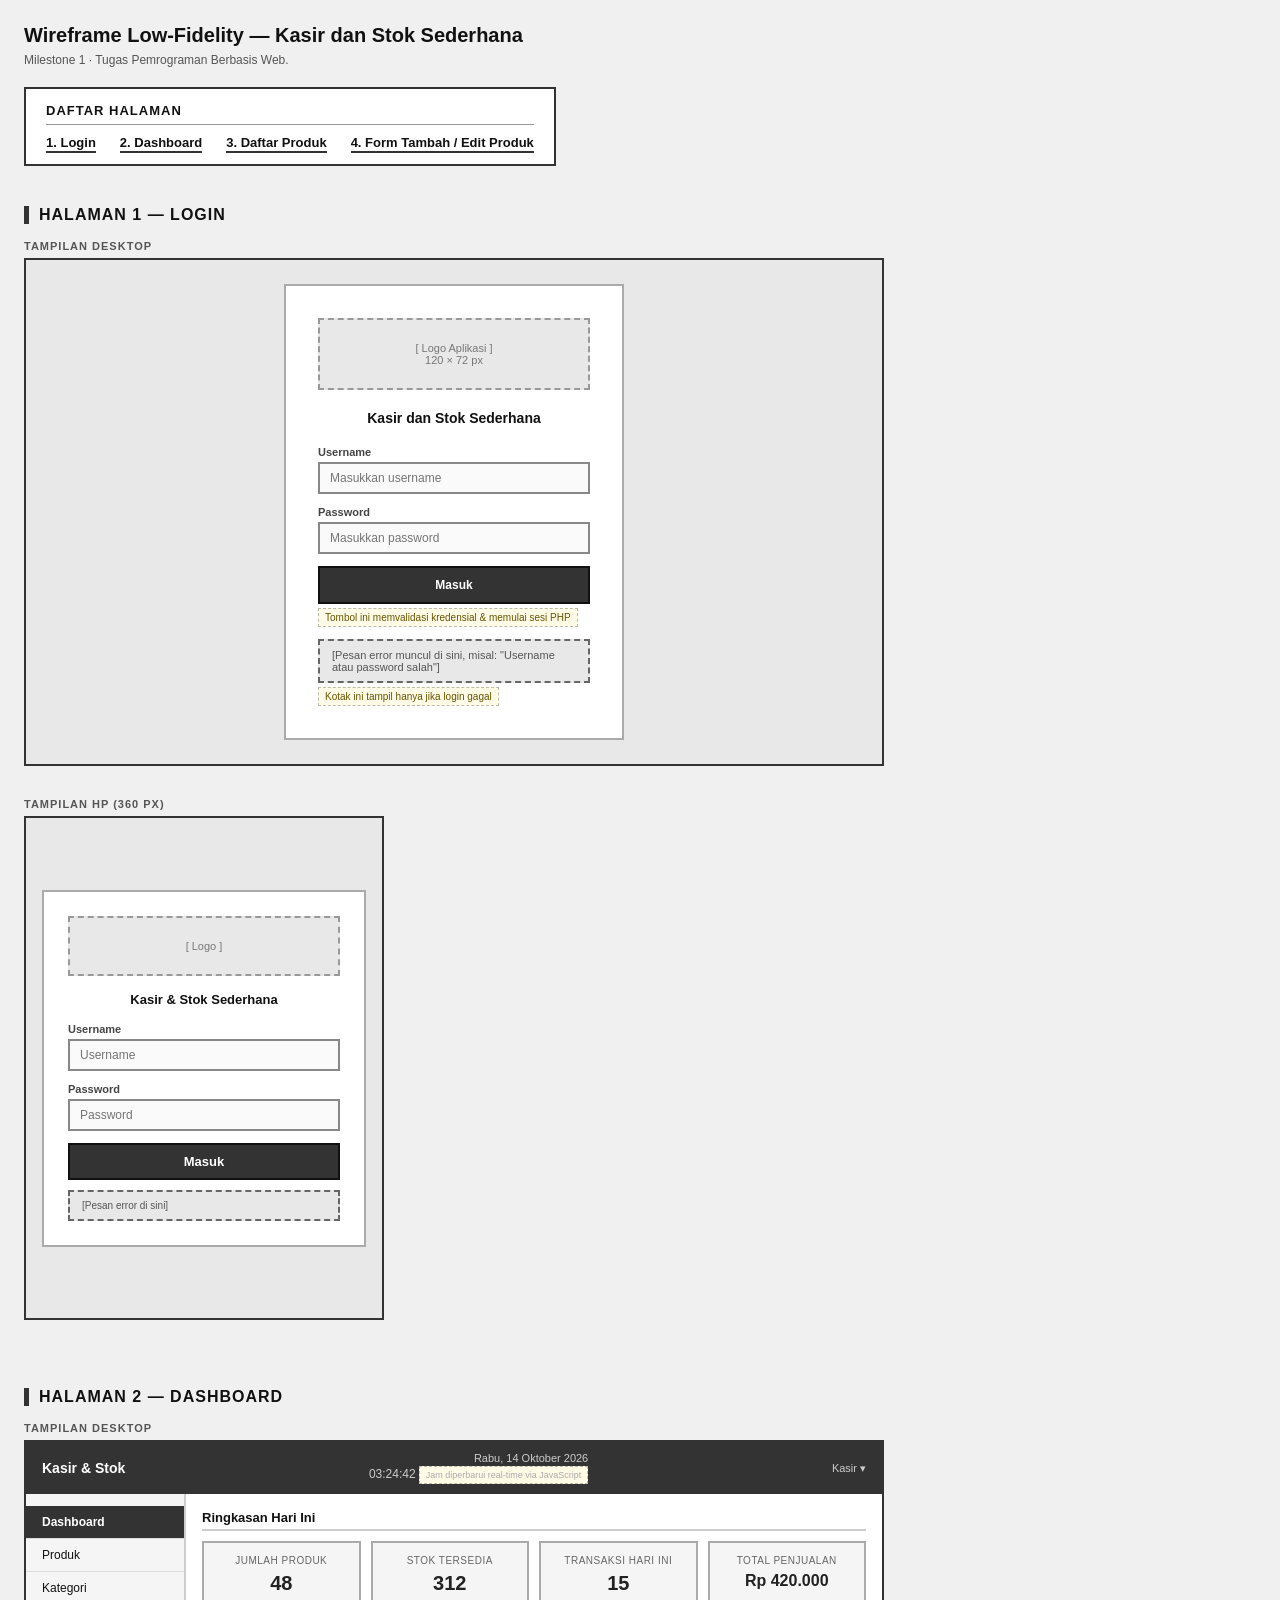
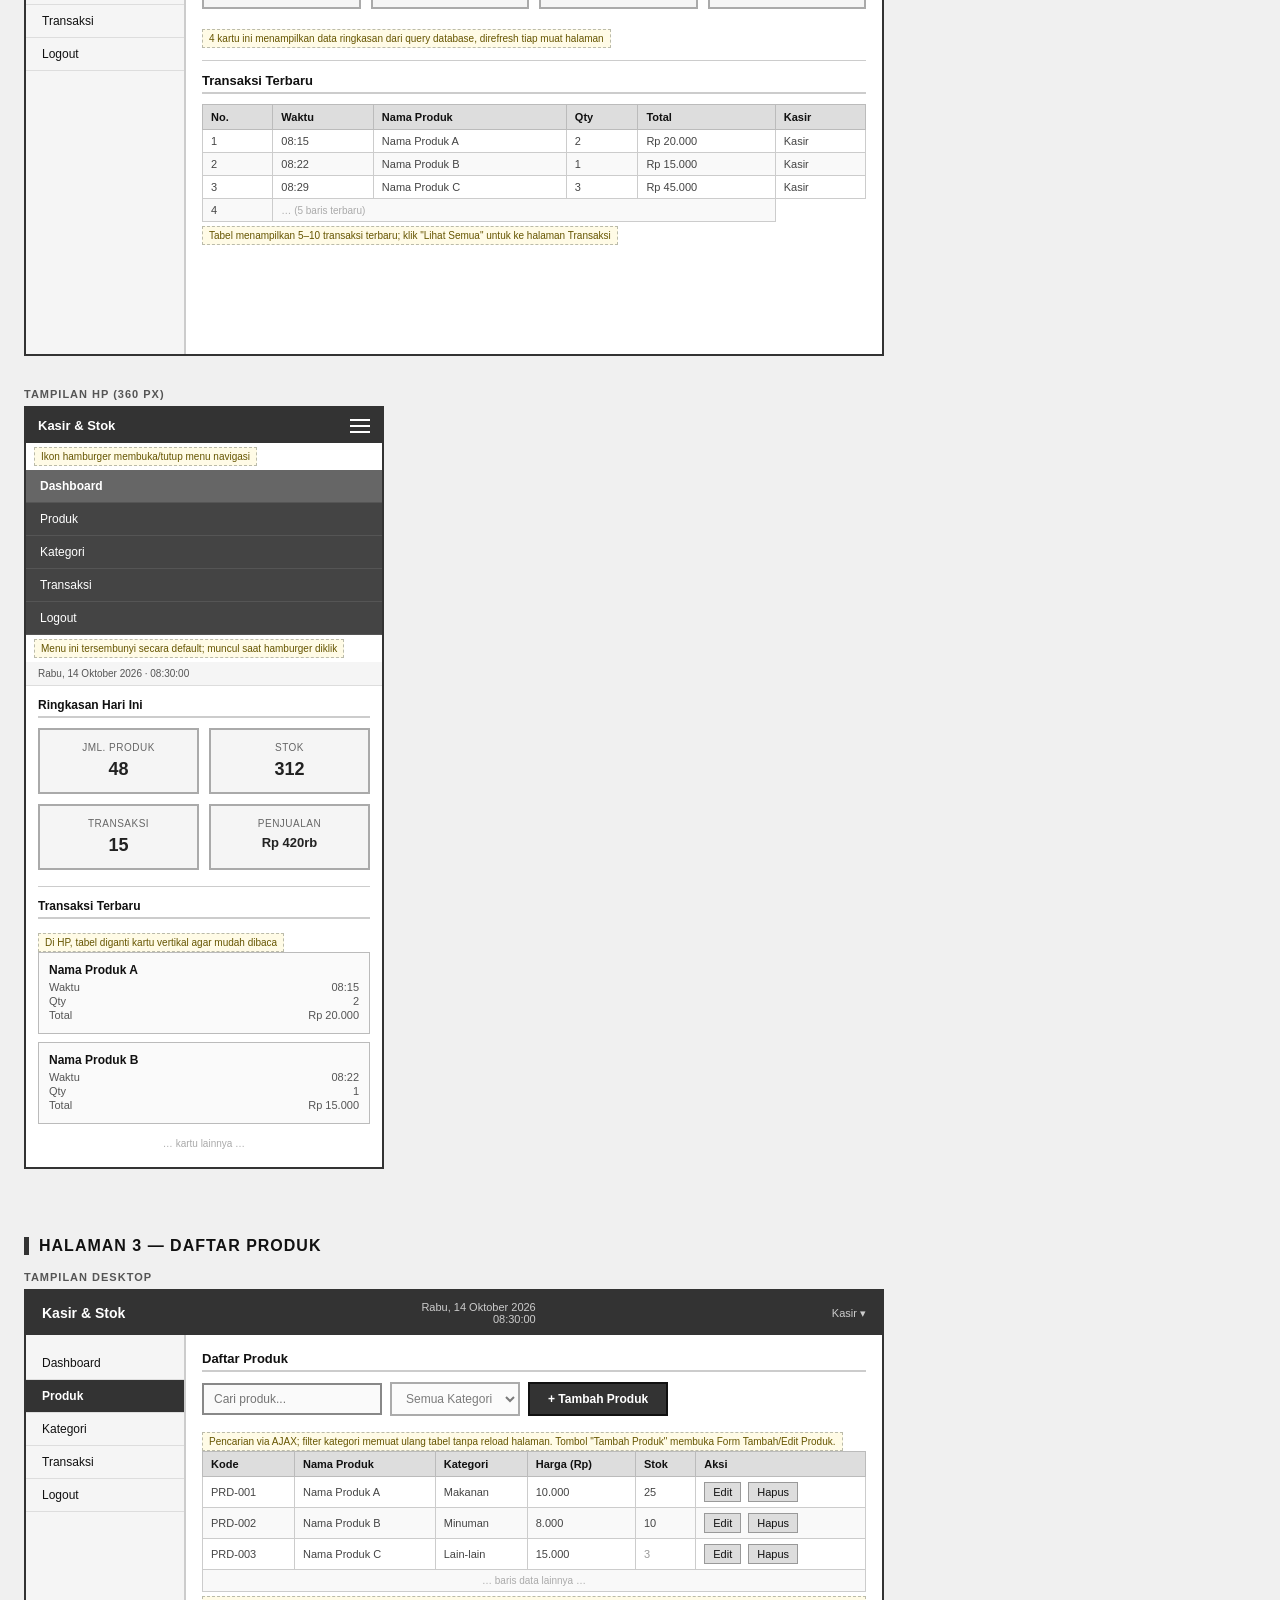
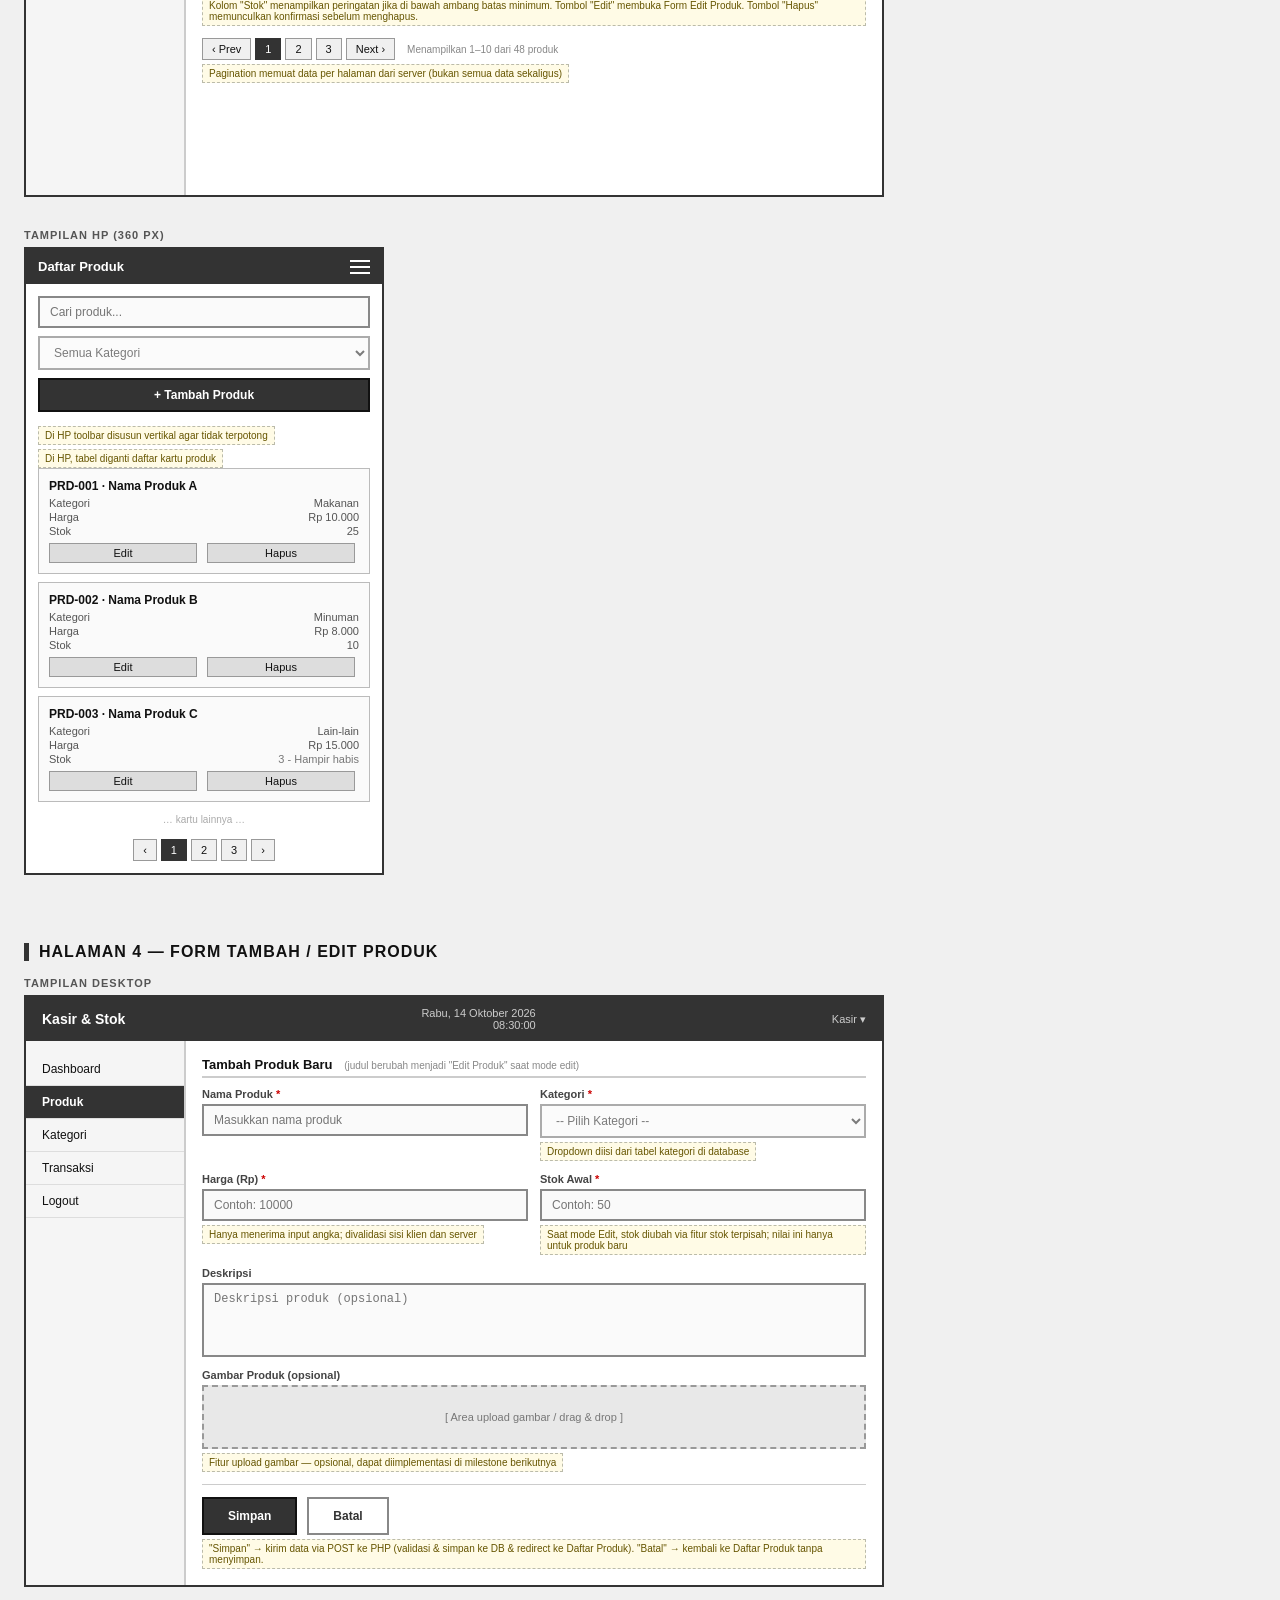
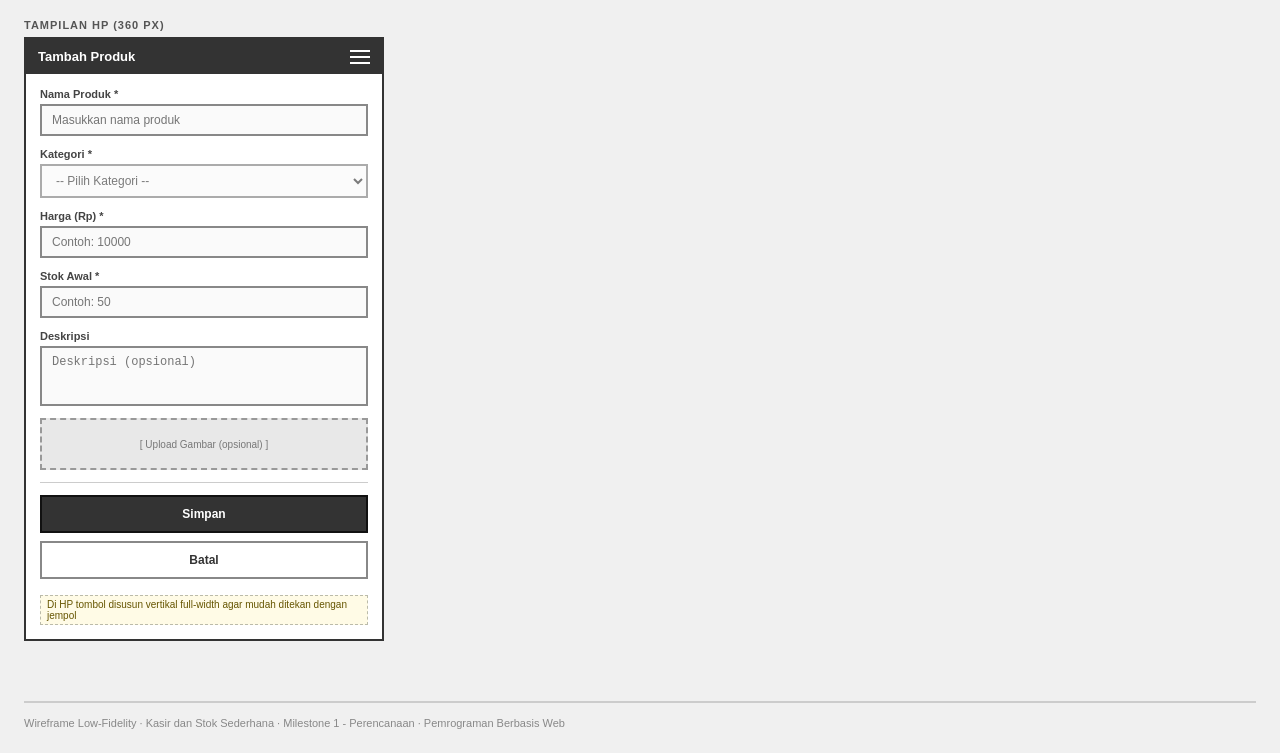
==== commit 79e12fd8: "Menambahkan login PHP, session, proteksi halaman, dan logout" ====
--- a/wireframe.html
+++ b/wireframe.html
@@ -609,7 +609,7 @@
               Jam diperbarui real-time via JavaScript
             </div>
           </div>
-          <span style="font-size:11px; color:#ccc;">Admin ▾</span>
+          <span style="font-size:11px; color:#ccc;">Kasir ▾</span>
         </div>
 
         <!-- Layout: sidebar + konten -->
@@ -665,9 +665,9 @@
                 </tr>
               </thead>
               <tbody>
-                <tr><td>1</td><td>08:15</td><td>Nama Produk A</td><td>2</td><td>Rp 20.000</td><td>Admin</td></tr>
-                <tr><td>2</td><td>08:22</td><td>Nama Produk B</td><td>1</td><td>Rp 15.000</td><td>Admin</td></tr>
-                <tr><td>3</td><td>08:29</td><td>Nama Produk C</td><td>3</td><td>Rp 45.000</td><td>Admin</td></tr>
+                <tr><td>1</td><td>08:15</td><td>Nama Produk A</td><td>2</td><td>Rp 20.000</td><td>Kasir</td></tr>
+                <tr><td>2</td><td>08:22</td><td>Nama Produk B</td><td>1</td><td>Rp 15.000</td><td>Kasir</td></tr>
+                <tr><td>3</td><td>08:29</td><td>Nama Produk C</td><td>3</td><td>Rp 45.000</td><td>Kasir</td></tr>
                 <tr><td>4</td><td colspan="4" style="color:#aaa; font-size:10px;">… (5 baris terbaru)</td></tr>
               </tbody>
             </table>
@@ -780,7 +780,7 @@
         <div class="app-header">
           <span class="brand">Kasir &amp; Stok</span>
           <div class="datetime">Rabu, 14 Oktober 2026<br/>08:30:00</div>
-          <span style="font-size:11px; color:#ccc;">Admin ▾</span>
+          <span style="font-size:11px; color:#ccc;">Kasir ▾</span>
         </div>
 
         <div class="layout-desktop">
@@ -980,7 +980,7 @@
         <div class="app-header">
           <span class="brand">Kasir &amp; Stok</span>
           <div class="datetime">Rabu, 14 Oktober 2026<br/>08:30:00</div>
-          <span style="font-size:11px; color:#ccc;">Admin ▾</span>
+          <span style="font-size:11px; color:#ccc;">Kasir ▾</span>
         </div>
 
         <div class="layout-desktop">
